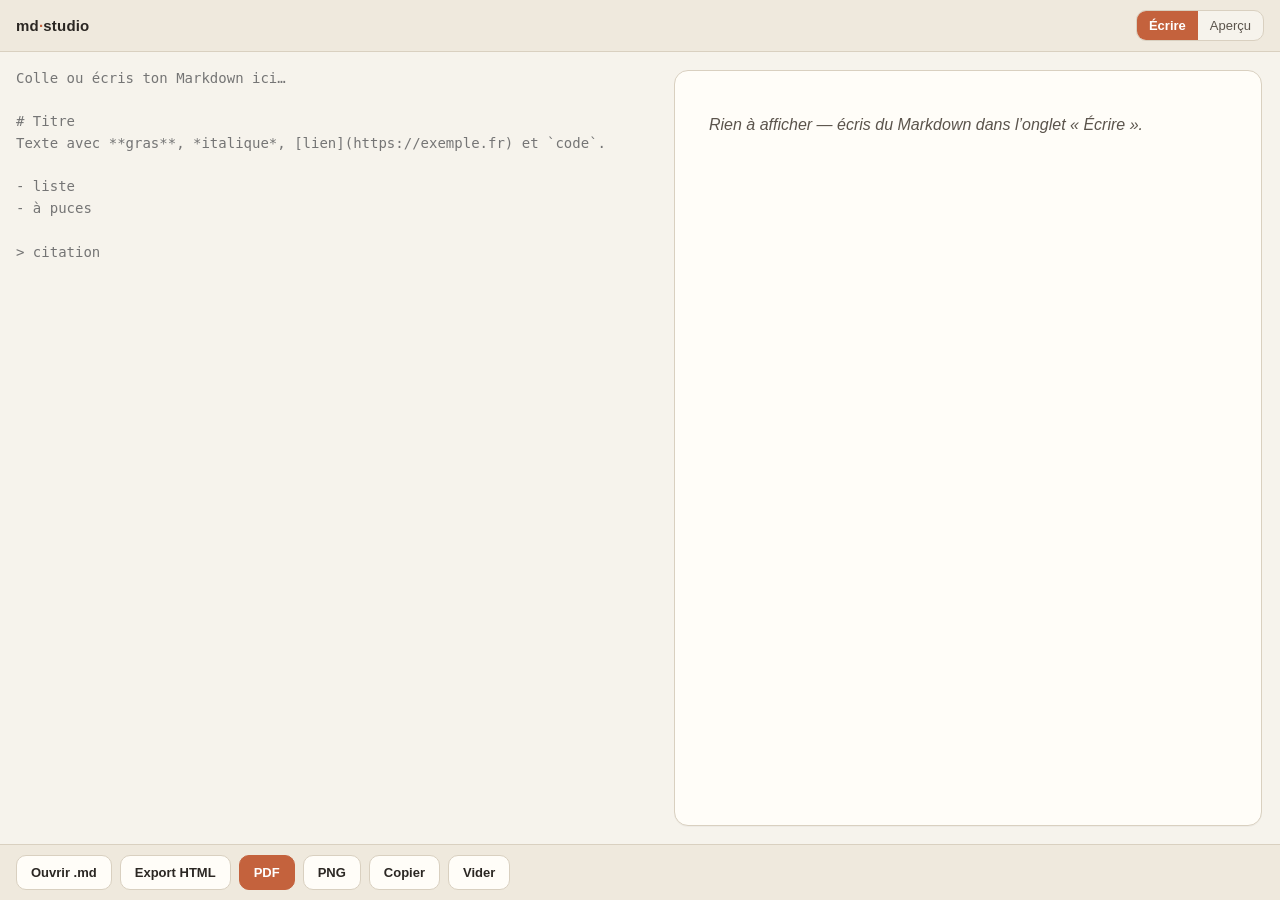
==== md-studio/index.html @ 3726ec63 "feat: md studio — brique Markdown → présentable (PWA autonome, zéro dépendance) Nouvelle brique md-s" ====
<!doctype html>
<html lang="fr">
<head>
<meta charset="utf-8">
<meta name="viewport" content="width=device-width, initial-scale=1, viewport-fit=cover">
<meta name="theme-color" content="#c4623d">
<title>md studio — md → présentable</title>
<style>
  /* ── Design system frugal (famille Zebracorn : papier / encre / terracotta) ──
     Polices système uniquement → zéro CDN, marche 100 % offline. */
  :root{
    --papier:#f6f3ec; --papier-2:#efe9dd; --encre:#2b2723; --encre-2:#5b544c;
    --terracotta:#c4623d; --trait:#d9d0c0; --blanc:#fffdf8;
    --r:14px; --pad:16px;
  }
  @media (prefers-color-scheme: dark){
    :root{ --papier:#1c1a17; --papier-2:#23201c; --encre:#ece6db; --encre-2:#a9a195;
           --trait:#37322b; --blanc:#211e1a; }
  }
  *{ box-sizing:border-box; -webkit-tap-highlight-color:transparent; }
  html,body{ margin:0; height:100%; }
  body{
    font-family:-apple-system,BlinkMacSystemFont,"Segoe UI",Roboto,Helvetica,Arial,sans-serif;
    background:var(--papier); color:var(--encre);
    -webkit-text-size-adjust:100%;
  }
  .app{ display:flex; flex-direction:column; height:100%;
        padding-top:env(safe-area-inset-top); }
  header{
    display:flex; align-items:center; gap:10px; padding:10px var(--pad);
    border-bottom:1px solid var(--trait); background:var(--papier-2);
    position:sticky; top:0; z-index:5;
  }
  header h1{ font-size:15px; margin:0; font-weight:650; letter-spacing:.2px; flex:1; }
  header h1 b{ color:var(--terracotta); }
  .seg{ display:flex; background:var(--papier); border:1px solid var(--trait);
        border-radius:10px; overflow:hidden; }
  .seg button{ border:0; background:transparent; color:var(--encre-2);
        font:inherit; font-size:13px; padding:7px 12px; }
  .seg button[aria-pressed="true"]{ background:var(--terracotta); color:#fff; font-weight:600; }
  main{ flex:1; min-height:0; display:flex; }
  /* Édition */
  #editor{ flex:1; border:0; resize:none; padding:var(--pad);
    font-family:ui-monospace,SFMono-Regular,Menlo,Consolas,monospace;
    font-size:14px; line-height:1.55; background:var(--papier); color:var(--encre);
    outline:none; width:100%; }
  /* Aperçu */
  #preview-wrap{ flex:1; overflow:auto; -webkit-overflow-scrolling:touch;
    display:flex; justify-content:center; background:var(--papier); }
  .doc{ background:var(--blanc); color:var(--encre); width:100%; max-width:720px;
    margin:18px; padding:30px 34px; border:1px solid var(--trait); border-radius:var(--r);
    box-shadow:0 1px 0 rgba(0,0,0,.03); line-height:1.62; font-size:16px;
    overflow-wrap:break-word; }
  .doc h1,.doc h2,.doc h3{ font-family:"Iowan Old Style","Palatino Linotype",Palatino,Georgia,serif;
    line-height:1.25; margin:1.3em 0 .5em; font-weight:650; }
  .doc h1{ font-size:1.7em; margin-top:0; }
  .doc h2{ font-size:1.35em; border-bottom:1px solid var(--trait); padding-bottom:.18em; }
  .doc h3{ font-size:1.13em; }
  .doc p{ margin:.7em 0; }
  .doc a{ color:var(--terracotta); }
  .doc strong{ font-weight:680; }
  .doc ul,.doc ol{ margin:.6em 0; padding-left:1.4em; }
  .doc li{ margin:.25em 0; }
  .doc blockquote{ margin:.9em 0; padding:.2em 0 .2em 1em; border-left:3px solid var(--terracotta);
    color:var(--encre-2); font-style:italic; }
  .doc code{ font-family:ui-monospace,SFMono-Regular,Menlo,Consolas,monospace; font-size:.88em;
    background:var(--papier-2); padding:.12em .4em; border-radius:6px; }
  .doc pre{ background:var(--papier-2); padding:14px 16px; border-radius:10px; overflow:auto;
    border:1px solid var(--trait); }
  .doc pre code{ background:none; padding:0; font-size:.86em; line-height:1.5; }
  .doc hr{ border:0; border-top:1px solid var(--trait); margin:1.6em 0; }
  .doc img{ max-width:100%; border-radius:8px; }
  .doc table{ border-collapse:collapse; width:100%; margin:.8em 0; font-size:.95em; }
  .doc th,.doc td{ border:1px solid var(--trait); padding:6px 10px; text-align:left; }
  .doc th{ background:var(--papier-2); }
  .doc .empty{ color:var(--encre-2); font-style:italic; }
  /* Barre d'actions */
  footer{ display:flex; gap:8px; padding:10px var(--pad);
    padding-bottom:calc(10px + env(safe-area-inset-bottom));
    border-top:1px solid var(--trait); background:var(--papier-2);
    overflow-x:auto; }
  footer button{ flex:0 0 auto; border:1px solid var(--trait); background:var(--blanc);
    color:var(--encre); font:inherit; font-size:13px; font-weight:600; padding:9px 14px;
    border-radius:10px; }
  footer button.primary{ background:var(--terracotta); color:#fff; border-color:var(--terracotta); }
  footer button:active{ transform:translateY(1px); }
  .hint{ font-size:12px; color:var(--encre-2); padding:6px var(--pad) 0; }
  .toast{ position:fixed; left:50%; bottom:calc(72px + env(safe-area-inset-bottom));
    transform:translateX(-50%); background:var(--encre); color:var(--papier);
    padding:9px 16px; border-radius:20px; font-size:13px; opacity:0; pointer-events:none;
    transition:opacity .2s; z-index:20; max-width:90%; text-align:center; }
  .toast.show{ opacity:.96; }
  input[type=file]{ display:none; }
  /* Impression → PDF (partage iOS « Enregistrer en PDF ») */
  @media print{
    header,footer,.hint{ display:none !important; }
    .app,main,#preview-wrap{ display:block; height:auto; overflow:visible; }
    body{ background:#fff; }
    .doc{ box-shadow:none; border:0; margin:0; max-width:none; padding:0; }
  }
</style>
</head>
<body>
<div class="app">
  <header>
    <h1>md<b>·</b>studio</h1>
    <div class="seg" role="tablist">
      <button id="tab-edit" aria-pressed="true">Écrire</button>
      <button id="tab-view" aria-pressed="false">Aperçu</button>
    </div>
  </header>

  <main>
    <textarea id="editor" spellcheck="false" placeholder="Colle ou écris ton Markdown ici…

# Titre
Texte avec **gras**, *italique*, [lien](https://exemple.fr) et `code`.

- liste
- à puces

> citation"></textarea>
    <div id="preview-wrap" hidden><article class="doc" id="preview"></article></div>
  </main>

  <footer>
    <button id="btn-open">Ouvrir .md</button>
    <button id="btn-html">Export HTML</button>
    <button id="btn-pdf" class="primary">PDF</button>
    <button id="btn-png">PNG</button>
    <button id="btn-copy">Copier</button>
    <button id="btn-clear">Vider</button>
    <input type="file" id="file" accept=".md,.markdown,.txt,text/markdown,text/plain">
  </footer>
</div>
<div class="toast" id="toast"></div>

<script>
/* ──────────────────────────────────────────────────────────────────────────
   md studio — convertisseur Markdown → présentable, 100 % autonome.
   Aucune dépendance externe : un mini-parseur Markdown inline (sous-ensemble
   courant). Choix frugal : couvrir ce qui sert vraiment (titres, gras/ital,
   listes, code, citations, liens, images, hr, tableaux simples) plutôt qu'une
   lib complète. Marche offline, testable sans réseau.
   ────────────────────────────────────────────────────────────────────────── */

const $ = s => document.querySelector(s);
const editor = $('#editor'), preview = $('#preview'), previewWrap = $('#preview-wrap');

/* ── escape HTML (sécurité + rendu prévisible) ── */
function esc(s){ return s.replace(/&/g,'&amp;').replace(/</g,'&lt;').replace(/>/g,'&gt;'); }

/* ── inline : code, gras, italique, liens, images ── */
function inline(s){
  // code inline d'abord (protège le reste)
  const codes = [];
  s = s.replace(/`([^`]+)`/g, (_,c)=>{ codes.push('<code>'+esc(c)+'</code>'); return ' '+(codes.length-1)+' '; });
  s = esc(s);
  // images ![alt](src)
  s = s.replace(/!\[([^\]]*)\]\(([^)\s]+)[^)]*\)/g, (_,a,src)=>'<img alt="'+a+'" src="'+src+'">');
  // liens [txt](url)
  s = s.replace(/\[([^\]]+)\]\(([^)\s]+)[^)]*\)/g, (_,t,u)=>'<a href="'+u+'" target="_blank" rel="noopener">'+t+'</a>');
  // gras puis italique
  s = s.replace(/\*\*([^*]+)\*\*/g,'<strong>$1</strong>').replace(/__([^_]+)__/g,'<strong>$1</strong>');
  s = s.replace(/\*([^*]+)\*/g,'<em>$1</em>').replace(/(^|[\s(])_([^_]+)_/g,'$1<em>$2</em>');
  // restaure le code inline
  s = s.replace(/ (\d+) /g,(_,i)=>codes[+i]);
  return s;
}

/* ── parse une ligne de tableau « | a | b | » ── */
function isTableSep(l){ return /^\s*\|?[\s:|-]+\|[\s:|-]+\|?\s*$/.test(l) && l.includes('-'); }
function cells(l){ return l.replace(/^\s*\|/,'').replace(/\|\s*$/,'').split('|').map(c=>c.trim()); }

/* ── parseur block-level ── */
function mdToHtml(src){
  src = src.replace(/\r\n?/g,'\n');
  const lines = src.split('\n');
  let html = '', i = 0;
  const flushParagraph = buf => { if(buf.length){ html += '<p>'+inline(buf.join(' '))+'</p>'; buf.length=0; } };

  while(i < lines.length){
    let line = lines[i];

    // fenced code ```
    if(/^\s*```/.test(line)){
      const lang = line.replace(/^\s*```/,'').trim();
      i++; const code = [];
      while(i < lines.length && !/^\s*```/.test(lines[i])){ code.push(lines[i]); i++; }
      i++; // saute la fence fermante
      html += '<pre><code'+(lang?' class="lang-'+esc(lang)+'"':'')+'>'+esc(code.join('\n'))+'</code></pre>';
      continue;
    }
    // hr
    if(/^\s*([-*_])(\s*\1){2,}\s*$/.test(line)){ html += '<hr>'; i++; continue; }
    // titres
    const h = line.match(/^(#{1,6})\s+(.*)$/);
    if(h){ const n = h[1].length; html += '<h'+n+'>'+inline(h[2].trim())+'</h'+n+'>'; i++; continue; }
    // citation (regroupe les lignes >)
    if(/^\s*>\s?/.test(line)){
      const q = [];
      while(i < lines.length && /^\s*>\s?/.test(lines[i])){ q.push(lines[i].replace(/^\s*>\s?/,'')); i++; }
      html += '<blockquote>'+mdToHtml(q.join('\n'))+'</blockquote>';
      continue;
    }
    // tableau (en-tête + séparateur)
    if(line.includes('|') && i+1 < lines.length && isTableSep(lines[i+1])){
      const head = cells(line); i += 2;
      let t = '<table><thead><tr>'+head.map(c=>'<th>'+inline(c)+'</th>').join('')+'</tr></thead><tbody>';
      while(i < lines.length && lines[i].includes('|') && lines[i].trim()!==''){
        t += '<tr>'+cells(lines[i]).map(c=>'<td>'+inline(c)+'</td>').join('')+'</tr>'; i++;
      }
      html += t+'</tbody></table>'; continue;
    }
    // listes (puces ou numérotées, consécutives)
    const ul = line.match(/^\s*[-*+]\s+(.*)$/), ol = line.match(/^\s*\d+\.\s+(.*)$/);
    if(ul || ol){
      const ordered = !!ol; const items = [];
      const re = ordered ? /^\s*\d+\.\s+(.*)$/ : /^\s*[-*+]\s+(.*)$/;
      while(i < lines.length){ const m = lines[i].match(re); if(!m) break; items.push(m[1]); i++; }
      html += (ordered?'<ol>':'<ul>') + items.map(it=>'<li>'+inline(it)+'</li>').join('') + (ordered?'</ol>':'</ul>');
      continue;
    }
    // ligne vide
    if(line.trim()===''){ i++; continue; }
    // paragraphe (accumule jusqu'à une ligne vide / un bloc)
    const para = [];
    while(i < lines.length && lines[i].trim()!=='' &&
          !/^\s*(#{1,6}\s|>|```|[-*+]\s|\d+\.\s)/.test(lines[i]) &&
          !/^\s*([-*_])(\s*\1){2,}\s*$/.test(lines[i])){
      para.push(lines[i]); i++;
    }
    flushParagraph(para);
  }
  return html;
}

/* ── rendu live + persistance ── */
const KEY = 'mdstudio_draft';
function render(){
  const src = editor.value;
  preview.innerHTML = src.trim() ? mdToHtml(src)
    : '<p class="empty">Rien à afficher — écris du Markdown dans l’onglet « Écrire ».</p>';
  try{ localStorage.setItem(KEY, src); }catch(e){}
}
editor.addEventListener('input', render);

/* ── onglets ── */
function setTab(view){
  $('#tab-edit').setAttribute('aria-pressed', String(!view));
  $('#tab-view').setAttribute('aria-pressed', String(view));
  editor.hidden = view; previewWrap.hidden = !view;
  if(view) render();
}
$('#tab-edit').onclick = ()=>setTab(false);
$('#tab-view').onclick = ()=>setTab(true);

/* ── toast ── */
let toastT;
function toast(msg){ const t=$('#toast'); t.textContent=msg; t.classList.add('show');
  clearTimeout(toastT); toastT=setTimeout(()=>t.classList.remove('show'), 1900); }

/* ── ouvrir un .md ── */
$('#btn-open').onclick = ()=>$('#file').click();
$('#file').onchange = e=>{
  const f = e.target.files[0]; if(!f) return;
  const r = new FileReader();
  r.onload = ()=>{ editor.value = r.result; render(); toast('« '+f.name+' » chargé'); };
  r.readAsText(f); e.target.value='';
};

/* ── document HTML autonome (styles inline → s’ouvre seul partout) ── */
function standaloneHtml(){
  const title = (editor.value.match(/^#\s+(.+)$/m)||[])[1] || 'Document';
  const css = `body{font-family:-apple-system,BlinkMacSystemFont,"Segoe UI",Roboto,Helvetica,Arial,sans-serif;`
    +`line-height:1.62;color:#2b2723;background:#f6f3ec;margin:0;padding:28px}`
    +`.doc{background:#fffdf8;max-width:720px;margin:0 auto;padding:30px 34px;border-radius:14px;`
    +`border:1px solid #d9d0c0;font-size:16px;overflow-wrap:break-word}`
    +`h1,h2,h3{font-family:"Iowan Old Style",Palatino,Georgia,serif;line-height:1.25;margin:1.3em 0 .5em}`
    +`h1{font-size:1.7em;margin-top:0}h2{font-size:1.35em;border-bottom:1px solid #d9d0c0;padding-bottom:.18em}`
    +`a{color:#c4623d}blockquote{margin:.9em 0;padding:.2em 0 .2em 1em;border-left:3px solid #c4623d;color:#5b544c;font-style:italic}`
    +`code{font-family:ui-monospace,Menlo,Consolas,monospace;background:#efe9dd;padding:.12em .4em;border-radius:6px;font-size:.88em}`
    +`pre{background:#efe9dd;padding:14px 16px;border-radius:10px;overflow:auto;border:1px solid #d9d0c0}`
    +`pre code{background:none;padding:0}hr{border:0;border-top:1px solid #d9d0c0;margin:1.6em 0}`
    +`img{max-width:100%;border-radius:8px}table{border-collapse:collapse;width:100%}`
    +`th,td{border:1px solid #d9d0c0;padding:6px 10px;text-align:left}th{background:#efe9dd}`;
  return '<!doctype html><html lang="fr"><head><meta charset="utf-8">'
    +'<meta name="viewport" content="width=device-width,initial-scale=1">'
    +'<title>'+esc(title)+'</title><style>'+css+'</style></head>'
    +'<body><article class="doc">'+mdToHtml(editor.value)+'</article></body></html>';
}
function download(name, content, type){
  const blob = new Blob([content], {type});
  const url = URL.createObjectURL(blob);
  const a = document.createElement('a'); a.href=url; a.download=name; a.click();
  setTimeout(()=>URL.revokeObjectURL(url), 1000);
}
$('#btn-html').onclick = ()=>{
  if(!editor.value.trim()) return toast('Rien à exporter');
  download('document.html', standaloneHtml(), 'text/html'); toast('HTML exporté');
};

/* ── PDF : impression native (iOS → partage « Enregistrer en PDF ») ── */
$('#btn-pdf').onclick = ()=>{ if(!editor.value.trim()) return toast('Rien à exporter');
  setTab(true); setTimeout(()=>window.print(), 120); };

/* ── PNG : best-effort via SVG <foreignObject> → canvas.
   Note honnête : marche bien sur Chrome/desktop ; Safari iOS peut refuser
   (canvas « tainted ») surtout avec des images distantes. Fallback : message. ── */
$('#btn-png').onclick = async ()=>{
  if(!editor.value.trim()) return toast('Rien à exporter');
  try{
    const w = Math.min(preview.scrollWidth||720, 720);
    const inner = '<div xmlns="http://www.w3.org/1999/xhtml" style="background:#fffdf8;color:#2b2723;'
      +'font-family:-apple-system,Helvetica,Arial,sans-serif;font-size:16px;line-height:1.6;'
      +'padding:30px 34px;width:'+(w-0)+'px;box-sizing:border-box">'+mdToHtml(editor.value)+'</div>';
    const h = preview.scrollHeight + 80;
    const svg = '<svg xmlns="http://www.w3.org/2000/svg" width="'+w+'" height="'+h+'">'
      +'<foreignObject width="100%" height="100%">'+inner+'</foreignObject></svg>';
    const img = new Image();
    img.onload = ()=>{
      const scale = 2, c = document.createElement('canvas');
      c.width = w*scale; c.height = h*scale;
      const ctx = c.getContext('2d'); ctx.scale(scale,scale);
      ctx.fillStyle = '#fffdf8'; ctx.fillRect(0,0,w,h);
      ctx.drawImage(img,0,0);
      c.toBlob(b=>{ if(!b) return toast('PNG non supporté ici — utilise PDF');
        const u=URL.createObjectURL(b); const a=document.createElement('a');
        a.href=u; a.download='document.png'; a.click(); setTimeout(()=>URL.revokeObjectURL(u),1000);
        toast('PNG exporté'); }, 'image/png');
    };
    img.onerror = ()=>toast('PNG non supporté ici — utilise PDF');
    img.src = 'data:image/svg+xml;charset=utf-8,'+encodeURIComponent(svg);
  }catch(e){ toast('PNG non supporté ici — utilise PDF'); }
};

/* ── copier le rendu (HTML riche si possible, sinon source) ── */
$('#btn-copy').onclick = async ()=>{
  if(!editor.value.trim()) return toast('Rien à copier');
  try{
    if(window.ClipboardItem && navigator.clipboard?.write){
      const html = standaloneHtml();
      await navigator.clipboard.write([new ClipboardItem({
        'text/html': new Blob([html],{type:'text/html'}),
        'text/plain': new Blob([editor.value],{type:'text/plain'}),
      })]); toast('Rendu copié');
    }else{ await navigator.clipboard.writeText(editor.value); toast('Markdown copié'); }
  }catch(e){ toast('Copie impossible'); }
};

/* ── vider ── */
$('#btn-clear').onclick = ()=>{ if(!editor.value.trim()) return;
  if(confirm('Vider l’éditeur ?')){ editor.value=''; render(); setTab(false); } };

/* ── boot : restaure le brouillon ── */
try{ const s = localStorage.getItem(KEY); if(s) editor.value = s; }catch(e){}
render();
</script>
</body>
</html>
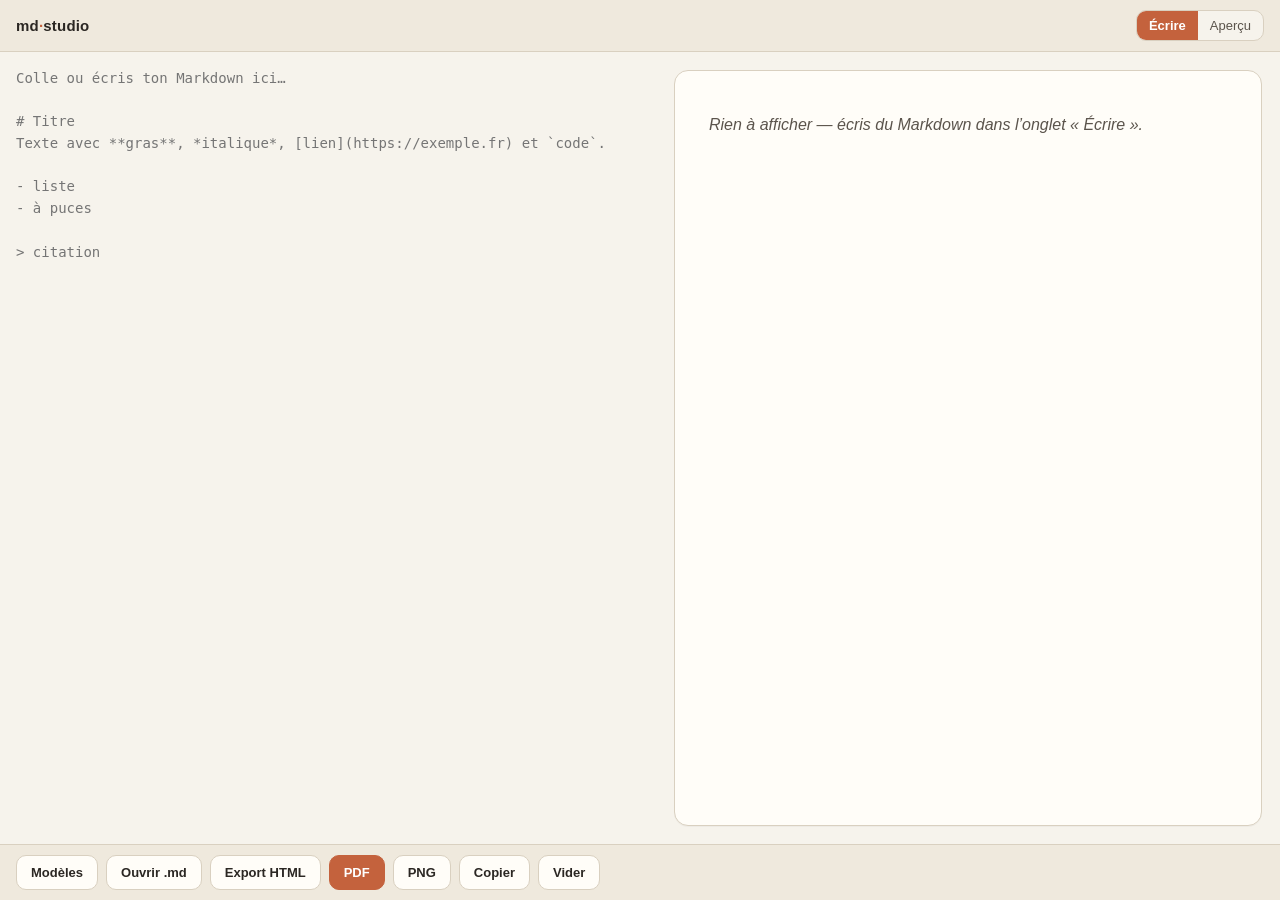
==== commit 9a84e605: "feat: md studio v1.1 — PWA installable (manifest + SW), partage entrant, modèles narratifs - manifes" ====
--- a/md-studio/index.html
+++ b/md-studio/index.html
@@ -4,6 +4,11 @@
 <meta charset="utf-8">
 <meta name="viewport" content="width=device-width, initial-scale=1, viewport-fit=cover">
 <meta name="theme-color" content="#c4623d">
+<link rel="manifest" href="manifest.webmanifest">
+<link rel="apple-touch-icon" href="/icons/icon-192.png">
+<meta name="apple-mobile-web-app-capable" content="yes">
+<meta name="apple-mobile-web-app-status-bar-style" content="default">
+<meta name="apple-mobile-web-app-title" content="md studio">
 <title>md studio — md → présentable</title>
 <style>
   /* ── Design system frugal (famille Zebracorn : papier / encre / terracotta) ──
@@ -91,6 +96,23 @@
     transition:opacity .2s; z-index:20; max-width:90%; text-align:center; }
   .toast.show{ opacity:.96; }
   input[type=file]{ display:none; }
+  /* Bottom-sheet Modèles */
+  .scrim{ position:fixed; inset:0; background:rgba(0,0,0,.35); opacity:0; pointer-events:none;
+    transition:opacity .2s; z-index:30; }
+  .scrim.show{ opacity:1; pointer-events:auto; }
+  .sheet{ position:fixed; left:0; right:0; bottom:0; z-index:31; background:var(--papier);
+    border-top-left-radius:18px; border-top-right-radius:18px; border-top:1px solid var(--trait);
+    padding:8px 14px calc(16px + env(safe-area-inset-bottom)); transform:translateY(100%);
+    transition:transform .22s ease; max-width:560px; margin:0 auto; }
+  .sheet.show{ transform:translateY(0); }
+  .sheet .grip{ width:38px; height:4px; border-radius:2px; background:var(--trait);
+    margin:6px auto 10px; }
+  .sheet h2{ font-size:14px; margin:2px 4px 8px; color:var(--encre-2); font-weight:600; }
+  .sheet button.tpl{ display:block; width:100%; text-align:left; border:1px solid var(--trait);
+    background:var(--blanc); color:var(--encre); font:inherit; padding:12px 14px; border-radius:12px;
+    margin-bottom:8px; }
+  .sheet button.tpl b{ display:block; font-size:14px; font-weight:650; }
+  .sheet button.tpl span{ display:block; font-size:12px; color:var(--encre-2); margin-top:2px; }
   /* Impression → PDF (partage iOS « Enregistrer en PDF ») */
   @media print{
     header,footer,.hint{ display:none !important; }
@@ -124,6 +146,7 @@
   </main>
 
   <footer>
+    <button id="btn-tpl">Modèles</button>
     <button id="btn-open">Ouvrir .md</button>
     <button id="btn-html">Export HTML</button>
     <button id="btn-pdf" class="primary">PDF</button>
@@ -134,6 +157,14 @@
   </footer>
 </div>
 <div class="toast" id="toast"></div>
+<div class="scrim" id="scrim"></div>
+<div class="sheet" id="sheet" role="dialog" aria-label="Modèles">
+  <div class="grip"></div>
+  <h2>Partir d’un modèle</h2>
+  <button class="tpl" data-tpl="spike"><b>Verdict de spike</b><span>Hypothèse → verdict → facile / coince → prochaine étape</span></button>
+  <button class="tpl" data-tpl="decision"><b>Note de décision</b><span>Contexte → options → décision → pourquoi → conséquences</span></button>
+  <button class="tpl" data-tpl="data"><b>Données → récit</b><span>Le chiffre clé → ce qu’il raconte → la nuance → tableau</span></button>
+</div>
 
 <script>
 /* ──────────────────────────────────────────────────────────────────────────
@@ -352,9 +383,92 @@
 $('#btn-clear').onclick = ()=>{ if(!editor.value.trim()) return;
   if(confirm('Vider l’éditeur ?')){ editor.value=''; render(); setTab(false); } };
 
-/* ── boot : restaure le brouillon ── */
-try{ const s = localStorage.getItem(KEY); if(s) editor.value = s; }catch(e){}
+/* ── Modèles (gabarits narratifs — esprit Ferryman : du structuré au récit).
+   Génériques par choix : les vrais gabarits éditoriaux Ferryman se brancheront
+   quand le repo sera accessible ; ici, des amorces utiles tout de suite. ── */
+const TEMPLATES = {
+  spike:
+`# Spike — [hypothèse]
+
+**Hypothèse testée :** …
+
+**Verdict :** ✅ confirmée · ⚠️ confirmée avec réserves · ❌ infirmée
+
+## Ce qui est facile
+- …
+
+## Ce qui coince
+- …
+
+## Prochaine étape qui tranche
+…`,
+  decision:
+`# Décision — [sujet]
+
+**Contexte :** …
+
+## Options
+1. **Option A** — …
+2. **Option B** — …
+
+## Décision retenue
+…
+
+**Pourquoi :** …
+
+**Conséquences / risques :** …`,
+  data:
+`# [Le chiffre qui frappe]
+
+> **[X %]** — [ce que ça dit en une phrase].
+
+## Ce que ça raconte
+…
+
+## La nuance
+…
+
+| Série | Valeur |
+|-------|--------|
+| …     | …      |`,
+};
+const sheet = $('#sheet'), scrim = $('#scrim');
+function openSheet(o){ sheet.classList.toggle('show', o); scrim.classList.toggle('show', o); }
+$('#btn-tpl').onclick = ()=>openSheet(true);
+scrim.onclick = ()=>openSheet(false);
+document.querySelectorAll('.tpl').forEach(b => b.onclick = ()=>{
+  const tpl = TEMPLATES[b.dataset.tpl]; if(!tpl) return;
+  if(editor.value.trim() && !confirm('Remplacer le contenu actuel par ce modèle ?')) return;
+  editor.value = tpl; render(); setTab(false); openSheet(false); editor.focus();
+  toast('Modèle inséré');
+});
+
+/* ── partage entrant : ?text= / ?title= (share_target ou deep-link) ── */
+function fromShare(){
+  try{
+    const p = new URLSearchParams(location.search);
+    const text = p.get('text'), title = p.get('title'), url = p.get('url');
+    if(!text && !title && !url) return false;
+    let md = '';
+    if(title) md += '# '+title+'\n\n';
+    if(text)  md += text;
+    if(url)   md += (md?'\n\n':'') + url;
+    editor.value = md.trim();
+    history.replaceState(null, '', location.pathname); // nettoie l'URL
+    return true;
+  }catch(e){ return false; }
+}
+
+/* ── boot : partage entrant prioritaire, sinon brouillon restauré ── */
+if(!fromShare()){
+  try{ const s = localStorage.getItem(KEY); if(s) editor.value = s; }catch(e){}
+}
 render();
+
+/* ── service worker (offline + installable « Ajouter à l'écran d'accueil ») ── */
+if('serviceWorker' in navigator){
+  window.addEventListener('load', ()=>navigator.serviceWorker.register('sw.js').catch(()=>{}));
+}
 </script>
 </body>
 </html>
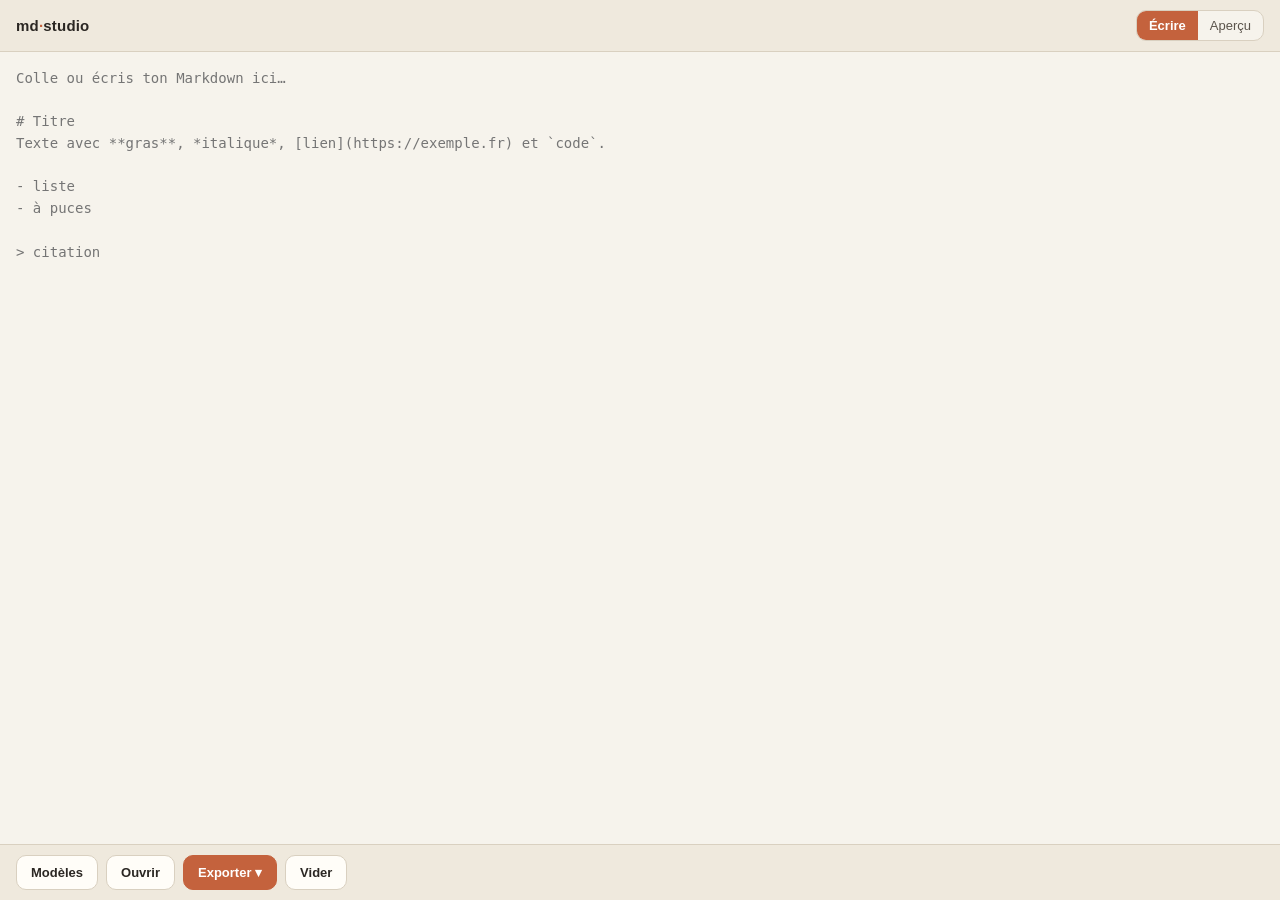
==== commit 9c93505d: "fix: compress IA des liens (titre+contexte, prompt anti-abandon) + design md studio (vue scindée + b" ====
--- a/md-studio/index.html
+++ b/md-studio/index.html
@@ -23,6 +23,8 @@
            --trait:#37322b; --blanc:#211e1a; }
   }
   *{ box-sizing:border-box; -webkit-tap-highlight-color:transparent; }
+  /* [hidden] doit toujours gagner, même sur un sélecteur #id avec display: */
+  [hidden]{ display:none !important; }
   html,body{ margin:0; height:100%; }
   body{
     font-family:-apple-system,BlinkMacSystemFont,"Segoe UI",Roboto,Helvetica,Arial,sans-serif;
@@ -147,11 +149,8 @@
 
   <footer>
     <button id="btn-tpl">Modèles</button>
-    <button id="btn-open">Ouvrir .md</button>
-    <button id="btn-html">Export HTML</button>
-    <button id="btn-pdf" class="primary">PDF</button>
-    <button id="btn-png">PNG</button>
-    <button id="btn-copy">Copier</button>
+    <button id="btn-open">Ouvrir</button>
+    <button id="btn-export" class="primary">Exporter ▾</button>
     <button id="btn-clear">Vider</button>
     <input type="file" id="file" accept=".md,.markdown,.txt,text/markdown,text/plain">
   </footer>
@@ -164,6 +163,14 @@
   <button class="tpl" data-tpl="spike"><b>Verdict de spike</b><span>Hypothèse → verdict → facile / coince → prochaine étape</span></button>
   <button class="tpl" data-tpl="decision"><b>Note de décision</b><span>Contexte → options → décision → pourquoi → conséquences</span></button>
   <button class="tpl" data-tpl="data"><b>Données → récit</b><span>Le chiffre clé → ce qu’il raconte → la nuance → tableau</span></button>
+</div>
+<div class="sheet" id="sheet-export" role="dialog" aria-label="Exporter">
+  <div class="grip"></div>
+  <h2>Exporter</h2>
+  <button class="tpl" id="btn-pdf"><b>PDF</b><span>Impression → « Enregistrer en PDF » (iOS)</span></button>
+  <button class="tpl" id="btn-html"><b>HTML autonome</b><span>Fichier .html qui s’ouvre partout, styles inclus</span></button>
+  <button class="tpl" id="btn-png"><b>Image PNG</b><span>Capture du rendu (best-effort ; sinon PDF)</span></button>
+  <button class="tpl" id="btn-copy"><b>Copier le rendu</b><span>Texte mis en forme dans le presse-papier</span></button>
 </div>
 
 <script>
@@ -328,18 +335,20 @@
 }
 $('#btn-html').onclick = ()=>{
   if(!editor.value.trim()) return toast('Rien à exporter');
+  closeSheets();
   download('document.html', standaloneHtml(), 'text/html'); toast('HTML exporté');
 };
 
 /* ── PDF : impression native (iOS → partage « Enregistrer en PDF ») ── */
 $('#btn-pdf').onclick = ()=>{ if(!editor.value.trim()) return toast('Rien à exporter');
-  setTab(true); setTimeout(()=>window.print(), 120); };
+  closeSheets(); setTab(true); setTimeout(()=>window.print(), 220); };
 
 /* ── PNG : best-effort via SVG <foreignObject> → canvas.
    Note honnête : marche bien sur Chrome/desktop ; Safari iOS peut refuser
    (canvas « tainted ») surtout avec des images distantes. Fallback : message. ── */
 $('#btn-png').onclick = async ()=>{
   if(!editor.value.trim()) return toast('Rien à exporter');
+  closeSheets();
   try{
     const w = Math.min(preview.scrollWidth||720, 720);
     const inner = '<div xmlns="http://www.w3.org/1999/xhtml" style="background:#fffdf8;color:#2b2723;'
@@ -368,6 +377,7 @@
 /* ── copier le rendu (HTML riche si possible, sinon source) ── */
 $('#btn-copy').onclick = async ()=>{
   if(!editor.value.trim()) return toast('Rien à copier');
+  closeSheets();
   try{
     if(window.ClipboardItem && navigator.clipboard?.write){
       const html = standaloneHtml();
@@ -432,14 +442,17 @@
 |-------|--------|
 | …     | …      |`,
 };
-const sheet = $('#sheet'), scrim = $('#scrim');
-function openSheet(o){ sheet.classList.toggle('show', o); scrim.classList.toggle('show', o); }
-$('#btn-tpl').onclick = ()=>openSheet(true);
-scrim.onclick = ()=>openSheet(false);
-document.querySelectorAll('.tpl').forEach(b => b.onclick = ()=>{
+const scrim = $('#scrim');
+function closeSheets(){ document.querySelectorAll('.sheet').forEach(s=>s.classList.remove('show')); scrim.classList.remove('show'); }
+function openSheet(el){ closeSheets(); el.classList.add('show'); scrim.classList.add('show'); }
+scrim.onclick = closeSheets;
+$('#btn-tpl').onclick = ()=>openSheet($('#sheet'));
+$('#btn-export').onclick = ()=>{ if(!editor.value.trim()) return toast('Rien à exporter'); openSheet($('#sheet-export')); };
+// Seuls les boutons modèles (data-tpl) — pas les boutons d'export qui partagent .tpl
+document.querySelectorAll('#sheet .tpl').forEach(b => b.onclick = ()=>{
   const tpl = TEMPLATES[b.dataset.tpl]; if(!tpl) return;
   if(editor.value.trim() && !confirm('Remplacer le contenu actuel par ce modèle ?')) return;
-  editor.value = tpl; render(); setTab(false); openSheet(false); editor.focus();
+  editor.value = tpl; render(); setTab(false); closeSheets(); editor.focus();
   toast('Modèle inséré');
 });
 
